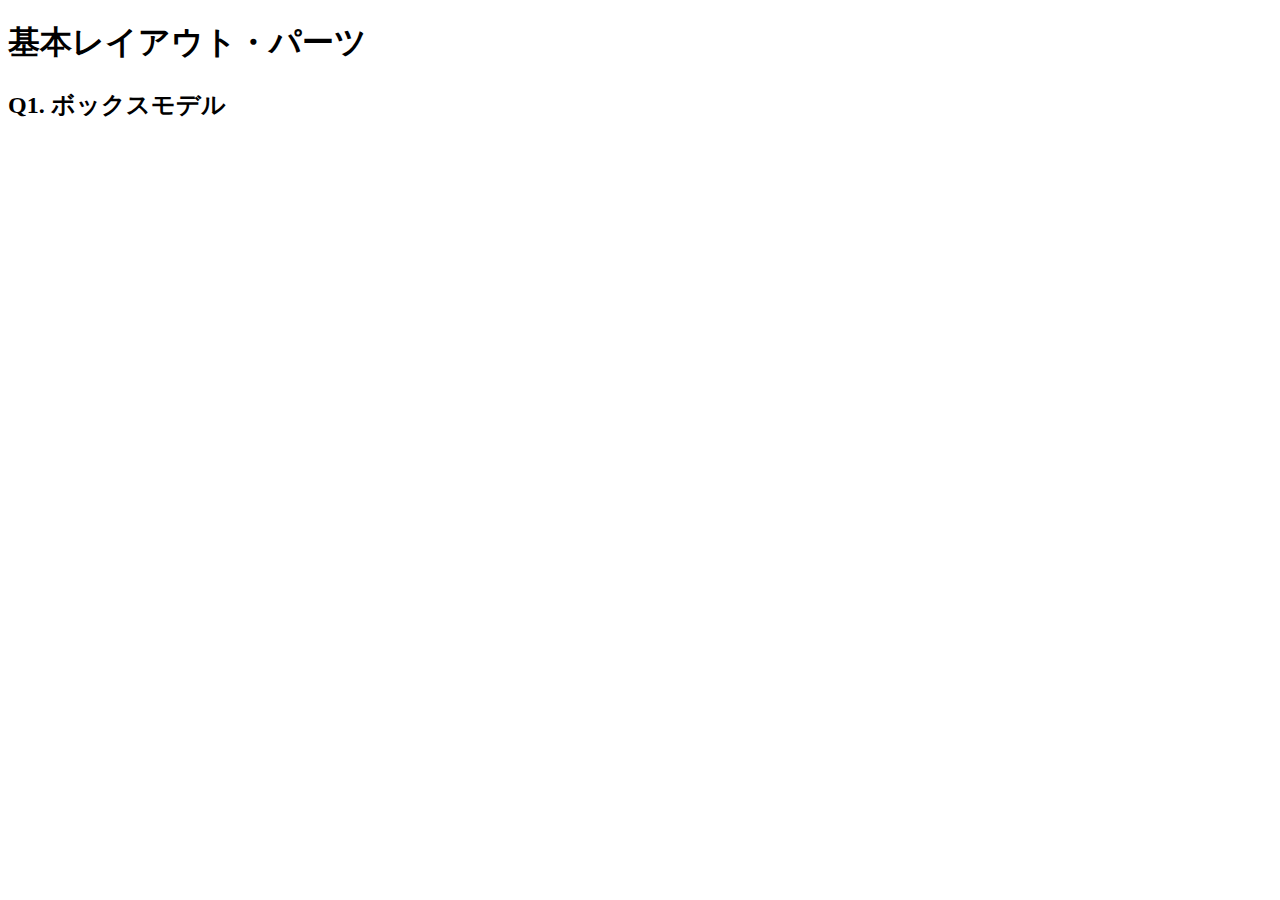
==== layout_parts/q1/index.html @ 28878c28 "test" ====
<!DOCTYPE html>
<html>
  <head>
    <meta charset="utf-8">
    <meta http-equiv="X-UA-Compatible" content="IE=edge">
    <meta name="viewport" content="width=device-width, initial-scale=1.0, maximum-scale=1.0, user-scalable=no">
    <meta name="format-detection" content="telephone=no">
    <title>基本レイアウト・パーツ</title>
    <link rel="stylesheet" href="http://gizumo-inc.github.io/sample/front-lesson/layout_parts_new/assets/css/reset.css">
    <link rel="stylesheet" href="http://gizumo-inc.github.io/sample/front-lesson/layout_parts_new/assets/css/base.css">
    <link rel="stylesheet" href="css/style.css">
  </head>
  <body>
    <div class="wrapper">
      <h1 class="title">基本レイアウト・パーツ</h1>
      <h2 class="headline">
        <p class="headline__text">Q1. ボックスモデル</p>
      </h2>



      
      <div class="box">
        <!-- 回答はクラスq1の要素の中に書いてね -->
        <!-- すでについてるクラスにはstyleを指定しない。styleをつける場合は自分で新たにクラスをつけること -->
        <div class="q1">
          
        </div>
        <!-- 回答はクラスq1の要素の中に書いてね -->
      </div>
    </div>
  </body>
</html>
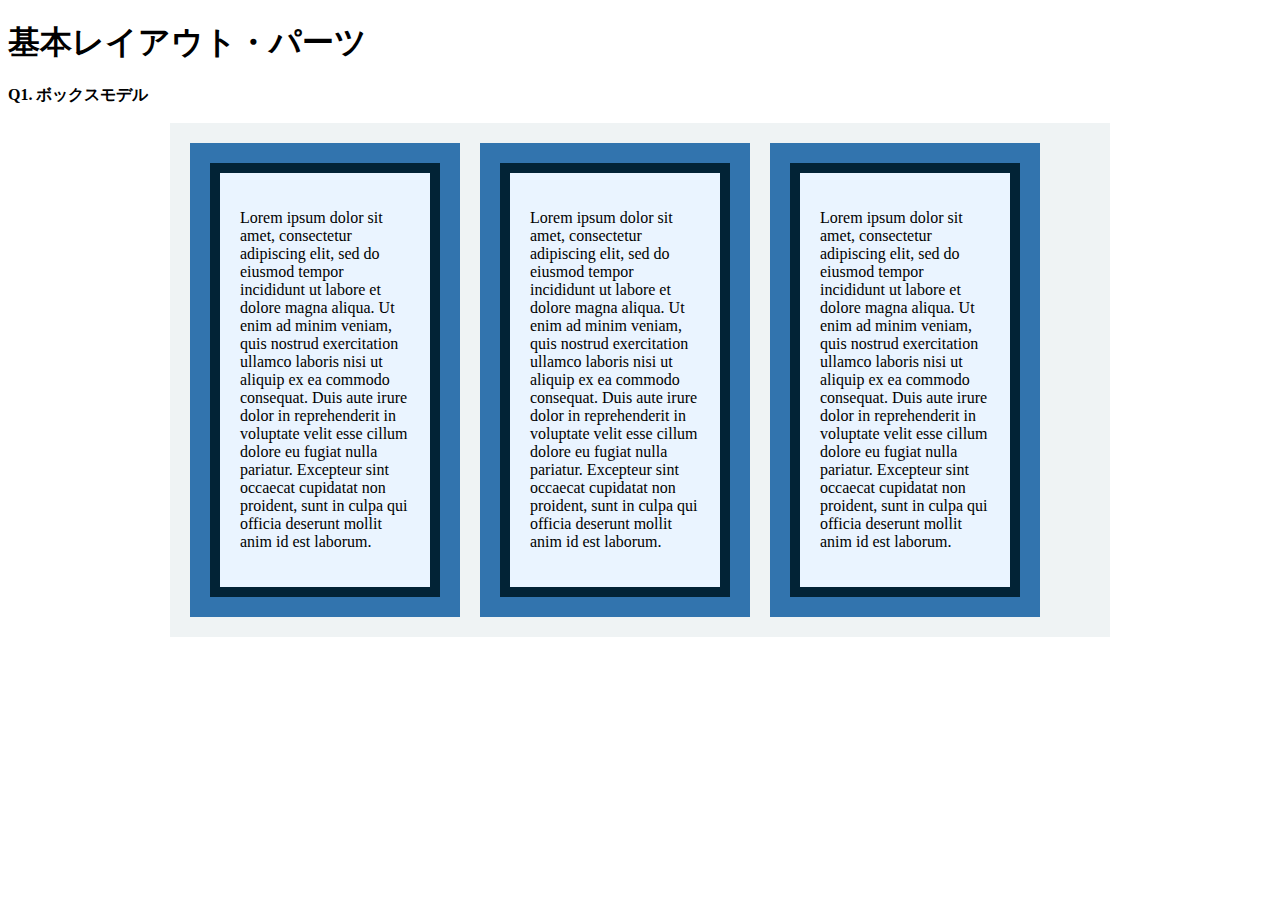
==== commit 237a9834: "q1 finish" ====
--- a/layout_parts/q1/index.html
+++ b/layout_parts/q1/index.html
@@ -16,16 +16,28 @@
       <h2 class="headline">
         <p class="headline__text">Q1. ボックスモデル</p>
       </h2>
-
-
-
-      
       <div class="box">
         <!-- 回答はクラスq1の要素の中に書いてね -->
         <!-- すでについてるクラスにはstyleを指定しない。styleをつける場合は自分で新たにクラスをつけること -->
-        <div class="q1">
-          
-        </div>
+        <div class="q1 q1_clearfix">
+          <div class="contentsbox">
+            <div class="content">
+              </p> Lorem ipsum dolor sit amet, consectetur adipiscing elit, sed do eiusmod tempor incididunt ut labore et dolore magna aliqua. Ut enim ad minim veniam, quis nostrud exercitation ullamco laboris nisi ut aliquip ex ea commodo consequat. Duis aute irure dolor in reprehenderit in voluptate velit esse cillum dolore eu fugiat nulla pariatur. Excepteur sint occaecat cupidatat non proident, sunt in culpa qui officia deserunt mollit anim id est laborum.
+              <p>
+            </div>
+          </div>
+          <div class="contentsbox">
+            <div class="content">
+              </p> Lorem ipsum dolor sit amet, consectetur adipiscing elit, sed do eiusmod tempor incididunt ut labore et dolore magna aliqua. Ut enim ad minim veniam, quis nostrud exercitation ullamco laboris nisi ut aliquip ex ea commodo consequat. Duis aute irure dolor in reprehenderit in voluptate velit esse cillum dolore eu fugiat nulla pariatur. Excepteur sint occaecat cupidatat non proident, sunt in culpa qui officia deserunt mollit anim id est laborum.
+              <p>
+            </div>
+          </div>
+          <div class="contentsbox">
+            <div class="content">
+              </p> Lorem ipsum dolor sit amet, consectetur adipiscing elit, sed do eiusmod tempor incididunt ut labore et dolore magna aliqua. Ut enim ad minim veniam, quis nostrud exercitation ullamco laboris nisi ut aliquip ex ea commodo consequat. Duis aute irure dolor in reprehenderit in voluptate velit esse cillum dolore eu fugiat nulla pariatur. Excepteur sint occaecat cupidatat non proident, sunt in culpa qui officia deserunt mollit anim id est laborum.
+              <p>
+            </div>
+          </div>
         <!-- 回答はクラスq1の要素の中に書いてね -->
       </div>
     </div>
--- a/layout_parts/q1/css/style.css
+++ b/layout_parts/q1/css/style.css
@@ -0,0 +1,37 @@
+@charset "UTF-8";
+
+/* 回答はここに書いてね */
+p {
+  font-size: 16px;
+  line-height: 16px;
+}
+
+.q1_clearfix {
+  width: 900px;
+  padding: 20px;
+  margin: 0 auto;
+  background-color: #eff3f4;
+}
+.q1_clearfix::after {
+  content: "";
+  display: block;
+  clear: both;
+  }
+
+.contentsbox {
+  width: 230px;
+  margin-left: 20px;
+  padding: 20px;
+  background-color: #3274ae;
+  float: left;
+}
+.contentsbox:first-child {
+  margin-left: 0;
+}
+.content {
+  padding: 20px;
+  border: 10px solid #022336;
+  background-color: #eaf4ff;
+}
+
+/* 回答はここに書いてね */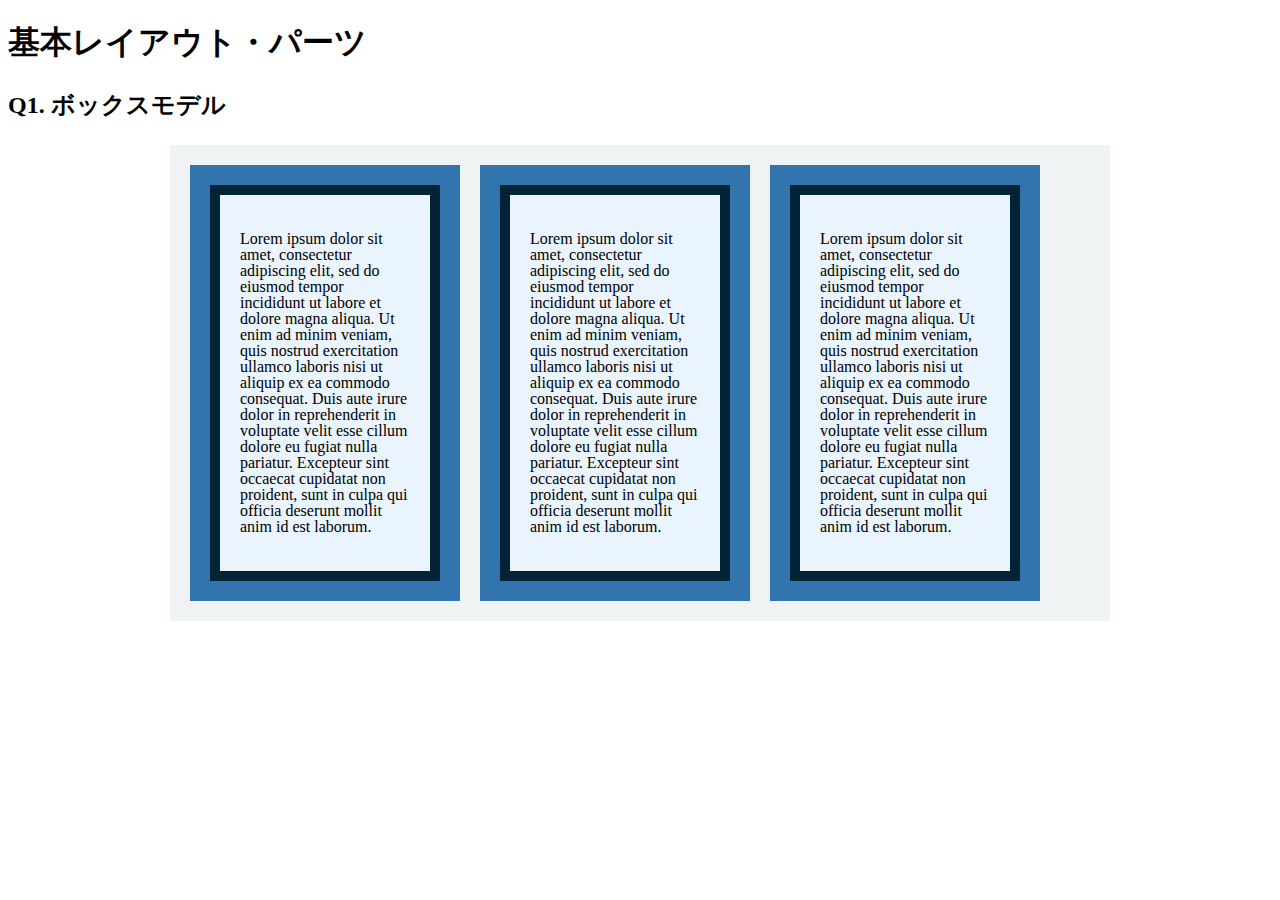
==== commit f940c19b: "q1 q3 修正 q6 fin" ====
--- a/layout_parts/q1/index.html
+++ b/layout_parts/q1/index.html
@@ -20,22 +20,22 @@
         <!-- 回答はクラスq1の要素の中に書いてね -->
         <!-- すでについてるクラスにはstyleを指定しない。styleをつける場合は自分で新たにクラスをつけること -->
         <div class="q1 q1_clearfix">
-          <div class="contentsbox">
+          <div class="contents-box">
             <div class="content">
-              </p> Lorem ipsum dolor sit amet, consectetur adipiscing elit, sed do eiusmod tempor incididunt ut labore et dolore magna aliqua. Ut enim ad minim veniam, quis nostrud exercitation ullamco laboris nisi ut aliquip ex ea commodo consequat. Duis aute irure dolor in reprehenderit in voluptate velit esse cillum dolore eu fugiat nulla pariatur. Excepteur sint occaecat cupidatat non proident, sunt in culpa qui officia deserunt mollit anim id est laborum.
-              <p>
+              <p class="text"> Lorem ipsum dolor sit amet, consectetur adipiscing elit, sed do eiusmod tempor incididunt ut labore et dolore magna aliqua. Ut enim ad minim veniam, quis nostrud exercitation ullamco laboris nisi ut aliquip ex ea commodo consequat. Duis aute irure dolor in reprehenderit in voluptate velit esse cillum dolore eu fugiat nulla pariatur. Excepteur sint occaecat cupidatat non proident, sunt in culpa qui officia deserunt mollit anim id est laborum.
+              </p>
             </div>
           </div>
-          <div class="contentsbox">
+          <div class="contents-box">
             <div class="content">
-              </p> Lorem ipsum dolor sit amet, consectetur adipiscing elit, sed do eiusmod tempor incididunt ut labore et dolore magna aliqua. Ut enim ad minim veniam, quis nostrud exercitation ullamco laboris nisi ut aliquip ex ea commodo consequat. Duis aute irure dolor in reprehenderit in voluptate velit esse cillum dolore eu fugiat nulla pariatur. Excepteur sint occaecat cupidatat non proident, sunt in culpa qui officia deserunt mollit anim id est laborum.
-              <p>
+              <p class="text"> Lorem ipsum dolor sit amet, consectetur adipiscing elit, sed do eiusmod tempor incididunt ut labore et dolore magna aliqua. Ut enim ad minim veniam, quis nostrud exercitation ullamco laboris nisi ut aliquip ex ea commodo consequat. Duis aute irure dolor in reprehenderit in voluptate velit esse cillum dolore eu fugiat nulla pariatur. Excepteur sint occaecat cupidatat non proident, sunt in culpa qui officia deserunt mollit anim id est laborum.
+              </p>
             </div>
           </div>
-          <div class="contentsbox">
+          <div class="contents-box">
             <div class="content">
-              </p> Lorem ipsum dolor sit amet, consectetur adipiscing elit, sed do eiusmod tempor incididunt ut labore et dolore magna aliqua. Ut enim ad minim veniam, quis nostrud exercitation ullamco laboris nisi ut aliquip ex ea commodo consequat. Duis aute irure dolor in reprehenderit in voluptate velit esse cillum dolore eu fugiat nulla pariatur. Excepteur sint occaecat cupidatat non proident, sunt in culpa qui officia deserunt mollit anim id est laborum.
-              <p>
+              <p class="text"> Lorem ipsum dolor sit amet, consectetur adipiscing elit, sed do eiusmod tempor incididunt ut labore et dolore magna aliqua. Ut enim ad minim veniam, quis nostrud exercitation ullamco laboris nisi ut aliquip ex ea commodo consequat. Duis aute irure dolor in reprehenderit in voluptate velit esse cillum dolore eu fugiat nulla pariatur. Excepteur sint occaecat cupidatat non proident, sunt in culpa qui officia deserunt mollit anim id est laborum.
+              </p>
             </div>
           </div>
         <!-- 回答はクラスq1の要素の中に書いてね -->
--- a/layout_parts/q1/css/style.css
+++ b/layout_parts/q1/css/style.css
@@ -1,37 +1,38 @@
 @charset "UTF-8";
 
 /* 回答はここに書いてね */
-p {
-  font-size: 16px;
-  line-height: 16px;
-}
-
-.q1_clearfix {
-  width: 900px;
-  padding: 20px;
-  margin: 0 auto;
-  background-color: #eff3f4;
-}
 .q1_clearfix::after {
   content: "";
   display: block;
   clear: both;
   }
 
-.contentsbox {
-  width: 230px;
-  margin-left: 20px;
-  padding: 20px;
-  background-color: #3274ae;
-  float: left;
-}
-.contentsbox:first-child {
-  margin-left: 0;
-}
-.content {
-  padding: 20px;
-  border: 10px solid #022336;
-  background-color: #eaf4ff;
-}
-
-/* 回答はここに書いてね */+  
+  .q1_clearfix {
+    width: 900px;
+    padding: 20px;
+    margin: 0 auto;
+    background-color: #eff3f4;
+  }
+  
+  .contents-box {
+    width: 230px;
+    margin-left: 20px;
+    padding: 20px;
+    background-color: #3274ae;
+    float: left;
+  }
+  .contents-box:first-child {
+    margin-left: 0;
+  }
+  .content {
+    padding: 20px;
+    border: 10px solid #022336;
+    background-color: #eaf4ff;
+  }
+  .text {
+    font-size: 16px;
+    line-height: 16px;
+  }
+  
+  /* 回答はここに書いてね */